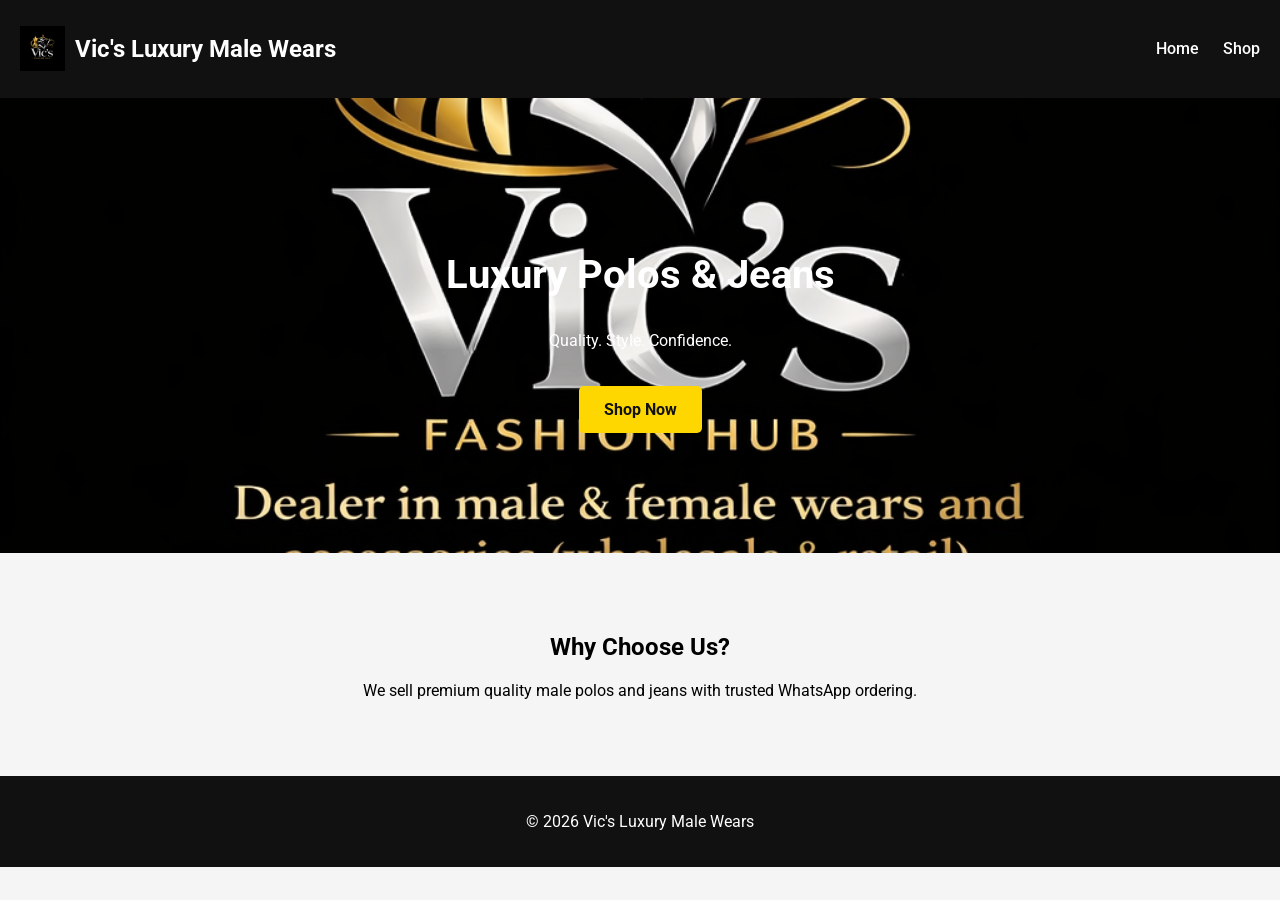
==== index.html @ a972bfbc "Add files via upload vics-luxury-male-wears" ====
<!DOCTYPE html>
<html lang="en">
<head>
<meta charset="UTF-8">
<meta name="viewport" content="width=device-width, initial-scale=1.0">
<title>Vic's Luxury Male Wears</title>

<link href="https://fonts.googleapis.com/css2?family=Roboto:wght@400;700&display=swap" rel="stylesheet">

<style>
body{margin:0;font-family:'Roboto',sans-serif;background:#f5f5f5}
header{background:#111;color:#fff;display:flex;justify-content:space-between;align-items:center;padding:15px 20px}
.logo{display:flex;align-items:center}
.logo img{height:45px;margin-right:10px}
nav a{color:#fff;margin-left:20px;text-decoration:none;font-weight:500}

.hero{
background:url('./1001904014.jpg') center/cover no-repeat;
color:#fff;text-align:center;padding:120px 20px
}
.hero h1{font-size:40px}
.hero a{
background:gold;color:#111;padding:14px 25px;
display:inline-block;margin-top:20px;
font-weight:bold;border-radius:5px;text-decoration:none
}

.section{padding:60px 20px;text-align:center}
.section h2{margin-bottom:20px}

footer{background:#111;color:#fff;text-align:center;padding:20px}
</style>
</head>

<body>

<header>
  <div class="logo">
    <img src="./file_00000000189871f4b1252d0b880c9f40.png">
    <h2>Vic's Luxury Male Wears</h2>
  </div>
  <nav>
    <a href="index.html">Home</a>
    <a href="all-products.html">Shop</a>
  </nav>
</header>

<section class="hero">
  <h1>Luxury Polos & Jeans</h1>
  <p>Quality. Style. Confidence.</p>
  <a href="all-products.html">Shop Now</a>
</section>

<section class="section">
  <h2>Why Choose Us?</h2>
  <p>We sell premium quality male polos and jeans with trusted WhatsApp ordering.</p>
</section>

<footer>
  <p>&copy; 2026 Vic's Luxury Male Wears</p>
</footer>

</body>
</html>
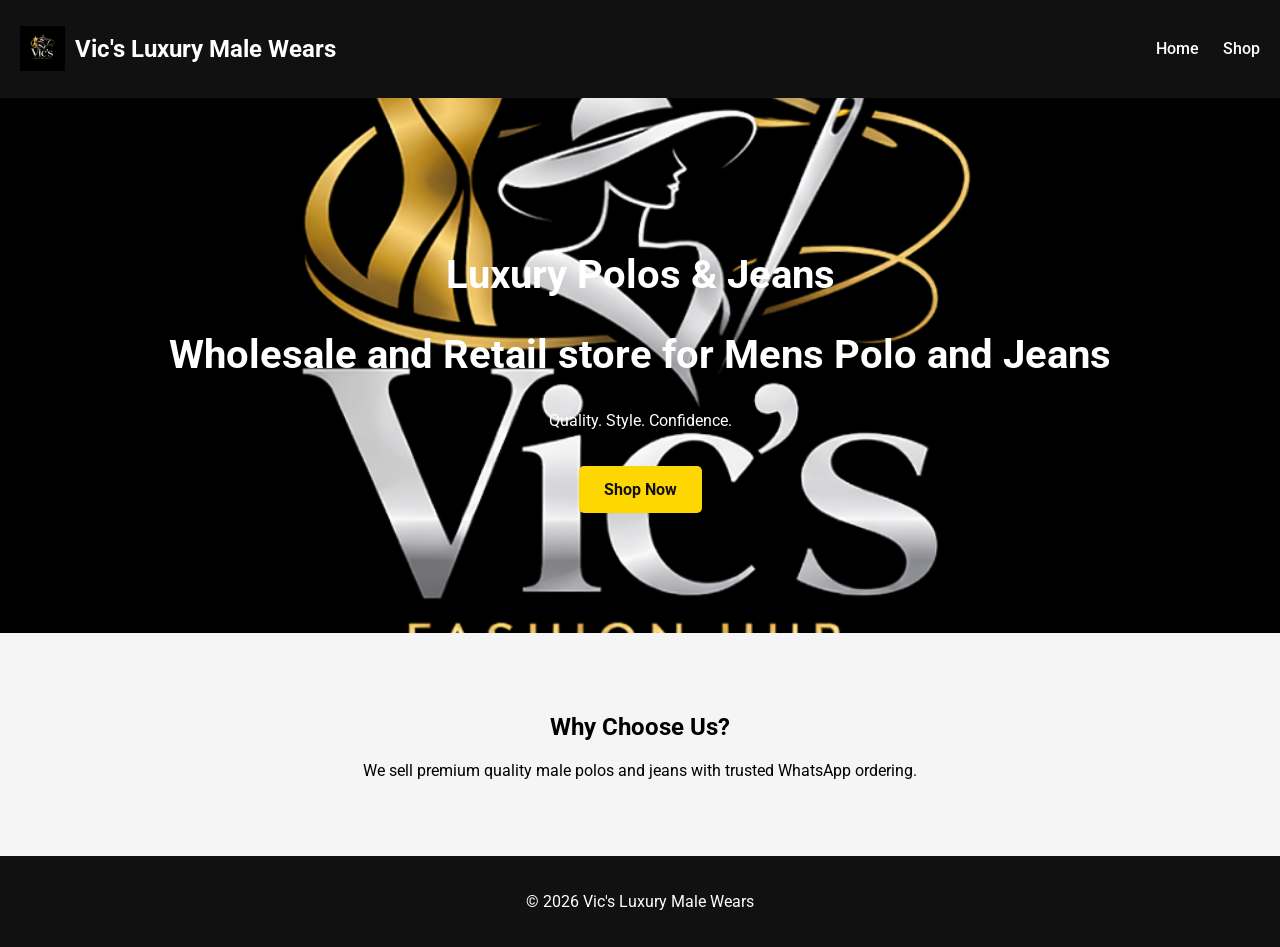
==== commit 9be3f17f: "Add files via upload vics-luxury-male-wears" ====
--- a/index.html
+++ b/index.html
@@ -1,9 +1,20 @@
 <!DOCTYPE html>
 <html lang="en">
 <head>
+  <title>Vic's Luxury Male Wears | Quality Polos & Jeans in Owerri</title>
+
+  <meta name="description" content="Buy luxury male wears, quality polo shirts and original jeans in Owerri, Imo State. Wholesale and retail. Order easily via WhatsApp.">
+  
+  <meta name="robots" content="index, follow">
+  <meta name="viewport" content="width=device-width, initial-scale=1.0">
+  
+  <link rel="canonical" href="https://your-username.github.io/vics-luxury-male-wears/">
+  
+
 <meta charset="UTF-8">
-<meta name="viewport" content="width=device-width, initial-scale=1.0">
-<title>Vic's Luxury Male Wears</title>
+
+<meta charset="UTF-8">
+
 
 <link href="https://fonts.googleapis.com/css2?family=Roboto:wght@400;700&display=swap" rel="stylesheet">
 
@@ -15,7 +26,7 @@
 nav a{color:#fff;margin-left:20px;text-decoration:none;font-weight:500}
 
 .hero{
-background:url('./1001904014.jpg') center/cover no-repeat;
+background:url('./file_00000000189871f4b1252d0b880c9f40.png') center/cover no-repeat;
 color:#fff;text-align:center;padding:120px 20px
 }
 .hero h1{font-size:40px}
@@ -47,6 +58,7 @@
 
 <section class="hero">
   <h1>Luxury Polos & Jeans</h1>
+  <h1>Wholesale and Retail store for Mens Polo and Jeans</h1>
   <p>Quality. Style. Confidence.</p>
   <a href="all-products.html">Shop Now</a>
 </section>
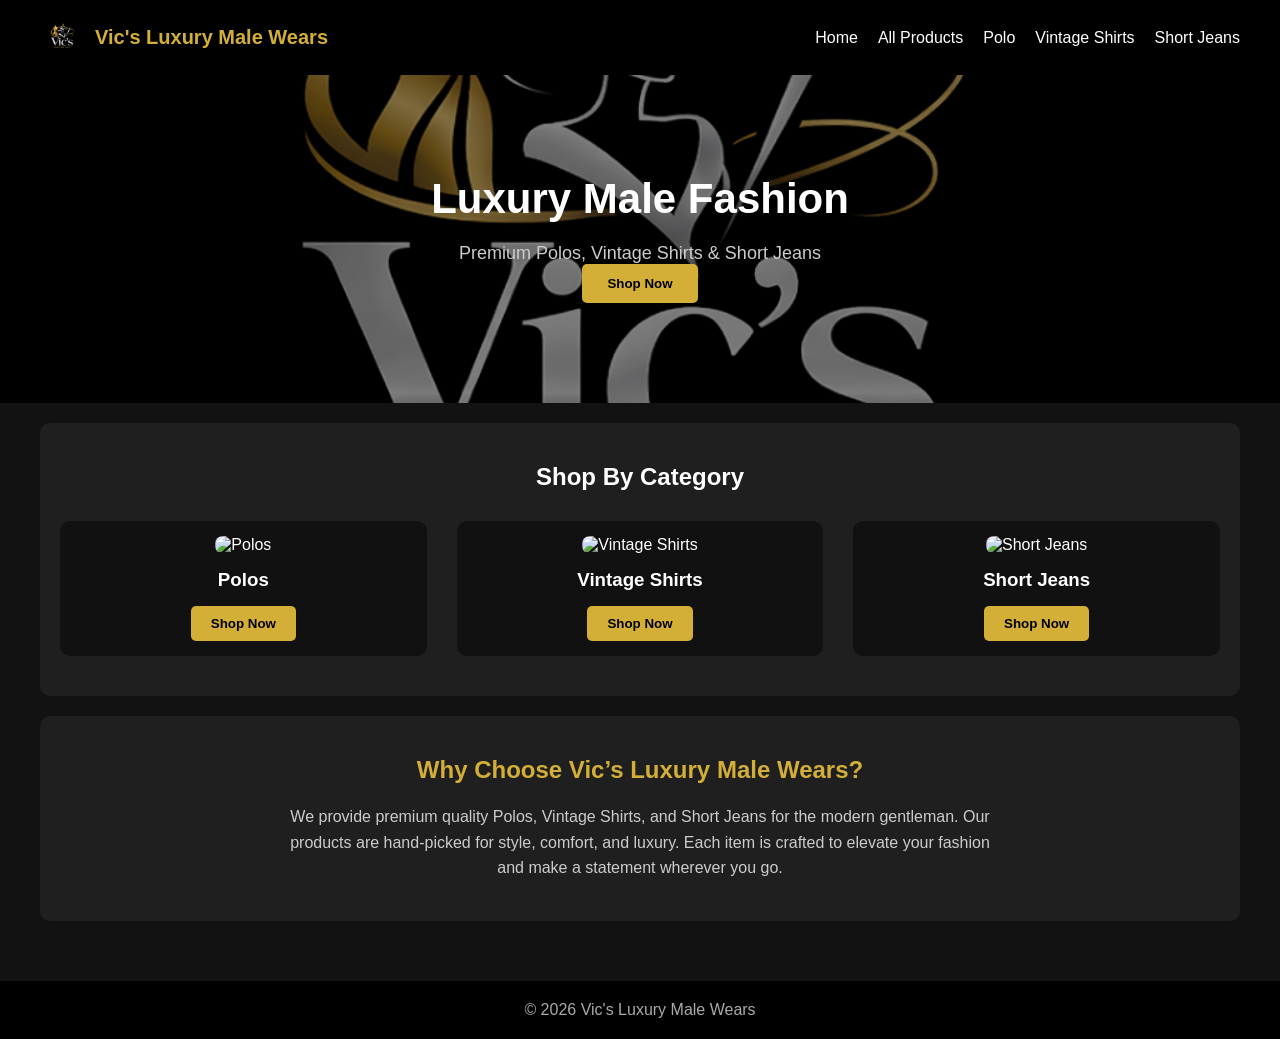
==== commit 8ad0ed3d: "Add files via upload vics-luxury-male-wears" ====
--- a/index.html
+++ b/index.html
@@ -1,77 +1,70 @@
 <!DOCTYPE html>
 <html lang="en">
 <head>
-  <title>Vic's Luxury Male Wears | Quality Polos & Jeans in Owerri</title>
-
-  <meta name="description" content="Buy luxury male wears, quality polo shirts and original jeans in Owerri, Imo State. Wholesale and retail. Order easily via WhatsApp.">
-  
-  <meta name="robots" content="index, follow">
-  <meta name="viewport" content="width=device-width, initial-scale=1.0">
-  
-  <link rel="canonical" href="https://your-username.github.io/vics-luxury-male-wears/">
-  
-
 <meta charset="UTF-8">
-
-<meta charset="UTF-8">
-
-
-<link href="https://fonts.googleapis.com/css2?family=Roboto:wght@400;700&display=swap" rel="stylesheet">
-
-<style>
-body{margin:0;font-family:'Roboto',sans-serif;background:#f5f5f5}
-header{background:#111;color:#fff;display:flex;justify-content:space-between;align-items:center;padding:15px 20px}
-.logo{display:flex;align-items:center}
-.logo img{height:45px;margin-right:10px}
-nav a{color:#fff;margin-left:20px;text-decoration:none;font-weight:500}
-
-.hero{
-background:url('./file_00000000189871f4b1252d0b880c9f40.png') center/cover no-repeat;
-color:#fff;text-align:center;padding:120px 20px
-}
-.hero h1{font-size:40px}
-.hero a{
-background:gold;color:#111;padding:14px 25px;
-display:inline-block;margin-top:20px;
-font-weight:bold;border-radius:5px;text-decoration:none
-}
-
-.section{padding:60px 20px;text-align:center}
-.section h2{margin-bottom:20px}
-
-footer{background:#111;color:#fff;text-align:center;padding:20px}
-</style>
+<meta name="viewport" content="width=device-width, initial-scale=1.0">
+<title>Vic's Luxury Male Wears</title>
+<link rel="stylesheet" href="style.css">
+<script src="./js/script.js" defer></script>
 </head>
-
 <body>
 
-<header>
-  <div class="logo">
-    <img src="./file_00000000189871f4b1252d0b880c9f40.png">
-    <h2>Vic's Luxury Male Wears</h2>
+<!-- NAVBAR -->
+<div class="navbar">
+  <div class="logo-container">
+    <img src="./file_00000000189871f4b1252d0b880c9f40.png" alt="Logo">
+    <div class="logo-text">Vic's Luxury Male Wears</div>
   </div>
-  <nav>
-    <a href="index.html">Home</a>
-    <a href="all-products.html">Shop</a>
-  </nav>
-</header>
+  <ul class="nav-links">
+    <li><a href="index.html">Home</a></li>
+    <li><a href="all-products.html">All Products</a></li>
+    <li><a href="polo.html">Polo</a></li>
+    <li><a href="vintage.html">Vintage Shirts</a></li>
+    <li><a href="shortjeans.html">Short Jeans</a></li>
+  </ul>
+</div>
 
-<section class="hero">
-  <h1>Luxury Polos & Jeans</h1>
-  <h1>Wholesale and Retail store for Mens Polo and Jeans</h1>
-  <p>Quality. Style. Confidence.</p>
-  <a href="all-products.html">Shop Now</a>
-</section>
+<!-- HERO SECTION -->
+<main>
+  <div class="hero">
+    <h1>Luxury Male Fashion</h1>
+    <p>Premium Polos, Vintage Shirts & Short Jeans</p>
+    <button onclick="window.location.href='all-products.html'" class="btn">Shop Now</button>
+  </div>
 
-<section class="section">
-  <h2>Why Choose Us?</h2>
-  <p>We sell premium quality male polos and jeans with trusted WhatsApp ordering.</p>
-</section>
+  <!-- FEATURED CATEGORIES -->
+  <section class="featured-categories">
+    <h2>Shop By Category</h2>
+    <div class="category-grid">
+      <div class="category-card">
+        <img src="./Vics clothing/polo/polo1.jpeg" alt="Polos">
+        <h3>Polos</h3>
+        <button onclick="window.location.href='polo.html'">Shop Now</button>
+      </div>
+      <div class="category-card">
+        <img src="./Vics clothing/New folder/Vintage1.jpeg" alt="Vintage Shirts">
+        <h3>Vintage Shirts</h3>
+        <button onclick="window.location.href='vintage.html'">Shop Now</button>
+      </div>
+      <div class="category-card">
+        <img src="./Vics clothing/Jeans/Jean1.jpeg" alt="Short Jeans">
+        <h3>Short Jeans</h3>
+        <button onclick="window.location.href='shortjeans.html'">Shop Now</button>
+      </div>
+    </div>
+  </section>
 
+  <!-- ABOUT SECTION -->
+  <section class="about-hero">
+    <h2>Why Choose Vic’s Luxury Male Wears?</h2>
+    <p>We provide premium quality Polos, Vintage Shirts, and Short Jeans for the modern gentleman. Our products are hand-picked for style, comfort, and luxury. Each item is crafted to elevate your fashion and make a statement wherever you go.</p>
+  </section>
+</main>
+
+<!-- FOOTER -->
 <footer>
-  <p>&copy; 2026 Vic's Luxury Male Wears</p>
+  &copy; 2026 Vic's Luxury Male Wears
 </footer>
 
 </body>
-</html>
-
+</html>
--- a/style.css
+++ b/style.css
@@ -0,0 +1,410 @@
+*{
+    margin:0;
+    padding:0;
+    box-sizing:border-box;
+  }
+  
+  html, body {
+    height: 100%;
+    margin: 0;
+    padding: 0;
+}
+
+body {
+    font-family: Arial, sans-serif;
+    background-color: #121212; /* dark professional color */
+    color: #ffffff; /* white text for contrast */
+    display: flex;
+    flex-direction: column;
+    min-height: 100vh;
+}
+
+
+
+  /* body{
+    font-family: Arial, sans-serif;
+    background: linear-gradient(to right,#000,#1a1a1a);
+    color:white;
+  } */
+
+  /* html, body {
+    height: 100%;
+}
+
+body {
+    display: flex;
+    flex-direction: column;
+    min-height: 100vh;
+} */
+
+main {
+    flex: 1; /* makes main content grow and push footer down */
+}
+
+
+  
+  /* NAVBAR */
+  .navbar{
+    display:flex;
+    justify-content:space-between;
+    align-items:center;
+    padding:15px 40px;
+    background:#000;
+    position:sticky;
+    top:0;
+    z-index:1000;
+  }
+  
+  .logo-container{
+    display:flex;
+    align-items:center;
+    gap:10px;
+  }
+  
+  .logo-container img{
+    height:45px;
+  }
+  
+  .logo-text{
+    color:#d4af37;
+    font-weight:bold;
+    font-size:20px;
+  }
+  
+  .nav-links{
+    list-style:none;
+    display:flex;
+    gap:20px;
+  }
+  
+  .nav-links a{
+    color:white;
+    text-decoration:none;
+    transition:0.3s;
+  }
+  
+  .nav-links a:hover{
+    color:#d4af37;
+  }
+  
+  /* HERO SECTION */
+
+  /* .hero{
+    text-align:center;
+    padding:100px 20px;
+    background: url('./file_00000000189871f4b1252d0b880c9f40.png') no-repeat center center;
+    background-size: cover;
+    color: white;
+    position: relative;
+  } */
+  
+  /* .hero::after{
+    content:"";
+    position:absolute;
+    top:0;
+    left:0;
+    width:100%;
+    height:100%;
+    background: rgba(0,0,0,0.5); dark overlay for text readability
+  } */
+  
+  /* .hero h1, .hero p, .hero .btn{
+    position: relative; /* bring text above overlay */
+    /* z-index: 1; */ */
+  /* }
+  
+  .hero .btn{
+    margin-top:20px;
+  } */
+
+
+
+
+  
+  .hero{
+    text-align:center;
+    padding:80px 20px;
+    background: url(./file_00000000189871f4b1252d0b880c9f40.png);
+    
+  }
+
+
+
+
+
+
+/* HERO IMAGE WITH OVERLAY */
+.hero{
+    text-align:center;
+    padding:100px 20px;
+    background: url('./file_00000000189871f4b1252d0b880c9f40.png') no-repeat center center;
+    background-size: cover;
+    color: white;
+    position: relative;
+  }
+  
+  .hero::after{
+    content:"";
+    position:absolute;
+    top:0;
+    left:0;
+    width:100%;
+    height:100%;
+    background: rgba(0,0,0,0.5);
+  }
+  
+  .hero h1, .hero p, .hero .btn{
+    position: relative;
+    z-index:1;
+  }
+  
+  /* FEATURED CATEGORIES */
+  .featured-categories{
+    padding:50px 20px;
+    text-align:center;
+  }
+  
+  .category-grid{
+    display:grid;
+    grid-template-columns:repeat(auto-fit,minmax(250px,1fr));
+    gap:30px;
+    margin-top:30px;
+  }
+  
+  .category-card{
+    background:#111;
+    border-radius:10px;
+    padding:15px;
+    transition:0.3s;
+  }
+  
+  .category-card:hover{
+    transform:translateY(-5px);
+    box-shadow:0 0 15px rgba(212,175,55,0.4);
+  }
+  
+  .category-card img{
+    width:100%;
+    height:200px;
+    object-fit:cover;
+    border-radius:8px;
+  }
+  
+  .category-card h3{
+    margin:15px 0;
+  }
+  
+  .category-card button{
+    background:#d4af37;
+    border:none;
+    padding:10px 20px;
+    border-radius:5px;
+    cursor:pointer;
+    font-weight:bold;
+    transition:0.3s;
+  }
+  
+  .category-card button:hover{
+    background:#b8962e;
+  }
+  
+  /* ABOUT SECTION */
+  .about-hero{
+    padding:50px 20px;
+    text-align:center;
+    background:#111;
+    color:#d4af37;
+  }
+  
+  .about-hero p{
+    max-width:700px;
+    margin:20px auto 0;
+    color:#ccc;
+    line-height:1.6;
+  }
+
+
+
+
+  .hero h1{
+    font-size:42px;
+    margin-bottom:20px;
+  }
+  
+  .hero p{
+    color:#ccc;
+    font-size:18px;
+  }
+  
+  .hero .btn{
+    background:#d4af37;
+    padding:12px 25px;
+    color:black;
+    border:none;
+    border-radius:5px;
+    cursor:pointer;
+    font-weight:bold;
+    transition:0.3s;
+  }
+  
+  .hero .btn:hover{
+    background:#b8962e;
+  }
+  
+  /* PRODUCTS GRID */
+  .products-container{
+    padding:40px;
+    text-align:center;
+  }
+  
+  .product-grid{
+    display:grid;
+    grid-template-columns:repeat(auto-fit,minmax(250px,1fr));
+    gap:20px;
+  }
+  
+  .product-card{
+    background:#111;
+    padding:20px;
+    border-radius:10px;
+    transition:0.3s;
+  }
+  
+  .product-card:hover{
+    transform:translateY(-5px);
+    box-shadow:0 0 15px rgba(212,175,55,0.4);
+  }
+  
+  .product-card img{
+    width:100%;
+    height:250px;
+    object-fit:cover;
+    border-radius:8px;
+  }
+  
+  .product-card h3{
+    margin:15px 0 10px;
+  }
+  
+  .price{
+    color:#d4af37;
+    margin-bottom:10px;
+  }
+  
+  .quantity-control{
+    display:flex;
+    justify-content:center;
+    align-items:center;
+    gap:10px;
+    margin:10px 0;
+  }
+  
+  .quantity-control button{
+    padding:5px 10px;
+    background:#d4af37;
+    border:none;
+    cursor:pointer;
+    font-weight:bold;
+    border-radius:4px;
+  }
+  
+  .qty{
+    font-size:18px;
+  }
+  
+  .size{
+    padding:8px;
+    width:100%;
+    margin-bottom:10px;
+    border-radius:5px;
+    border:none;
+  }
+  
+  /* ADD TO CART / CHECKOUT */
+  .add-to-cart{
+    background:#d4af37;
+    padding:10px;
+    width:100%;
+    border:none;
+    margin-top:10px;
+    border-radius:5px;
+    cursor:pointer;
+    font-weight:bold;
+    transition:0.3s;
+  }
+  
+  .add-to-cart:hover{
+    background:#b8962e;
+  }
+  
+  .checkout-btn{
+    background:#25D366;
+    color:white;
+    padding:12px;
+    width:100%;
+    border:none;
+    border-radius:5px;
+    cursor:pointer;
+    font-weight:bold;
+    margin-top:20px;
+    transition:0.3s;
+  }
+  
+  .checkout-btn:hover{
+    background:#1ebe5d;
+  }
+
+
+  .featured-categories,
+.about-hero {
+    background-color: #1f1f1f; /* distinct but harmonious */
+    border-radius: 10px;
+    padding: 40px 20px;
+    margin: 20px auto;
+    max-width: 1200px;
+}
+  
+.add-to-cart,
+.category-card button,
+.hero .btn {
+    background-color: #d4af37; /* gold accent for luxury look */
+    color: black;
+    border-radius: 5px;
+    font-weight: bold;
+    transition: 0.3s;
+}
+
+.add-to-cart:hover,
+.category-card button:hover,
+.hero .btn:hover {
+    background-color: #b8962e; /* darker gold on hover */
+}
+
+  /* FOOTER */
+
+ 
+
+  footer{
+    background:#000;
+    padding:20px;
+    text-align:center;
+    color:#aaa;
+    margin-top:40px;
+  }
+  
+  /* RESPONSIVE */
+  @media(max-width:768px){
+    .navbar{
+      flex-direction:column;
+    }
+    .nav-links{
+      flex-direction:column;
+      gap:10px;
+    }
+    .hero h1{
+      font-size:28px;
+    }
+    .product-card img{
+      height:200px;
+    }
+  }
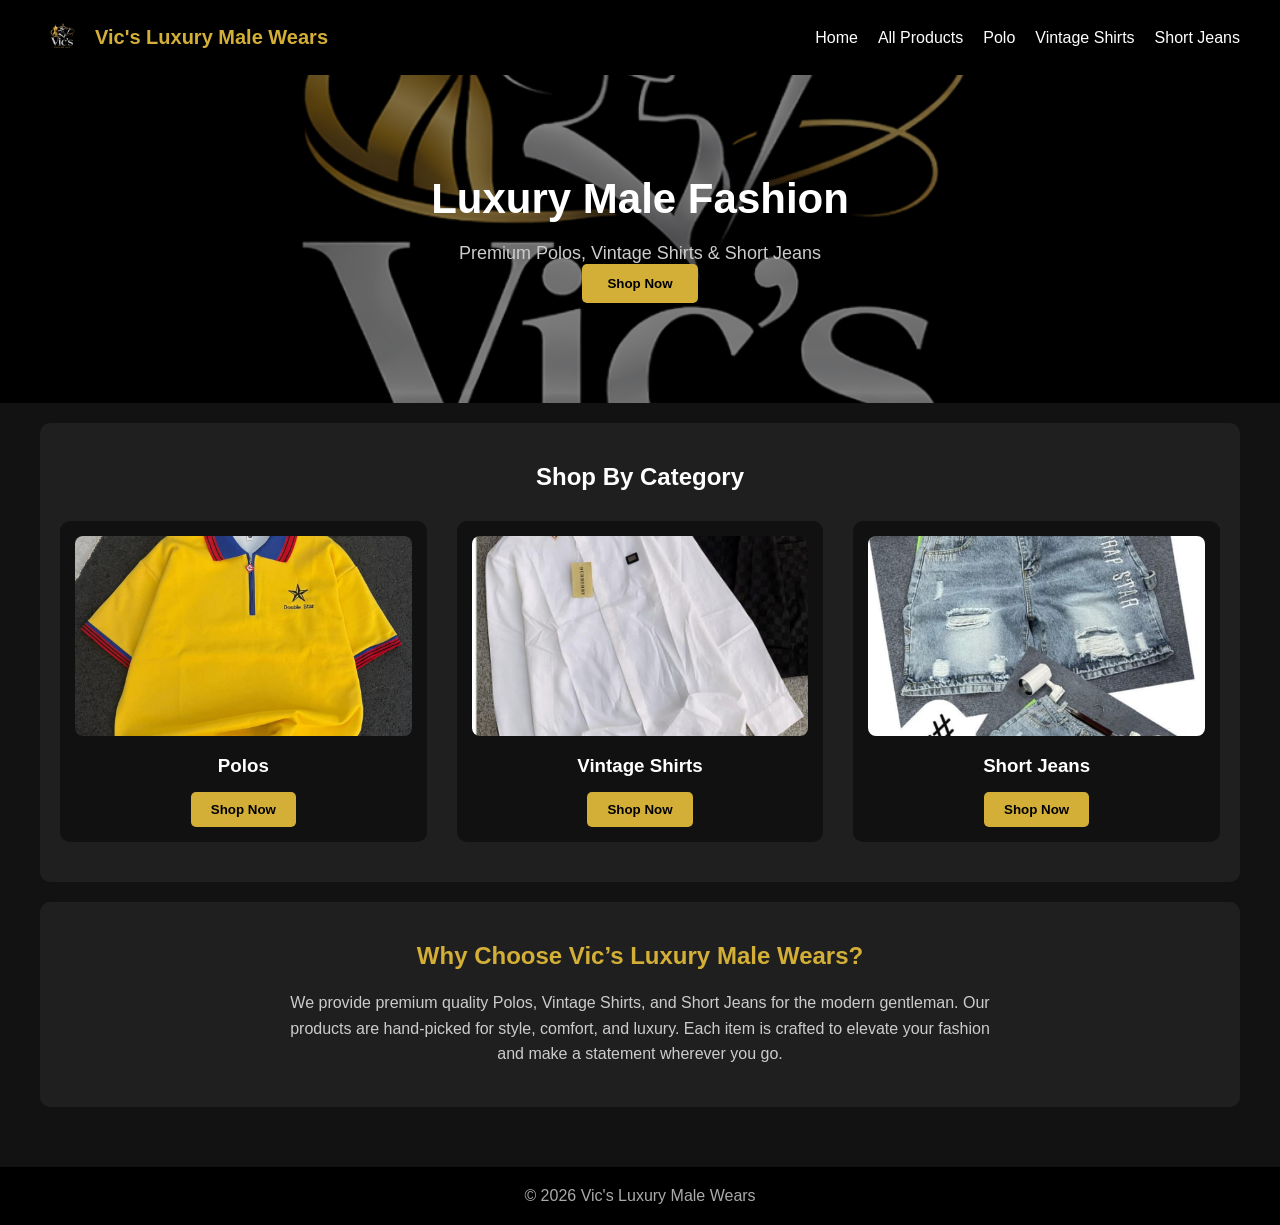
==== commit 52a0e012: "Add files via upload vics-luxury-male-wears/" ====
--- a/index.html
+++ b/index.html
@@ -37,17 +37,17 @@
     <h2>Shop By Category</h2>
     <div class="category-grid">
       <div class="category-card">
-        <img src="./Vics clothing/polo/polo1.jpeg" alt="Polos">
+        <img src="./polo1.jpeg" alt="Polos">
         <h3>Polos</h3>
         <button onclick="window.location.href='polo.html'">Shop Now</button>
       </div>
       <div class="category-card">
-        <img src="./Vics clothing/New folder/Vintage1.jpeg" alt="Vintage Shirts">
+        <img src="./Vintage1.jpeg" alt="Vintage Shirts">
         <h3>Vintage Shirts</h3>
         <button onclick="window.location.href='vintage.html'">Shop Now</button>
       </div>
       <div class="category-card">
-        <img src="./Vics clothing/Jeans/Jean1.jpeg" alt="Short Jeans">
+        <img src="./Jean1.jpeg" alt="Short Jeans">
         <h3>Short Jeans</h3>
         <button onclick="window.location.href='shortjeans.html'">Shop Now</button>
       </div>
